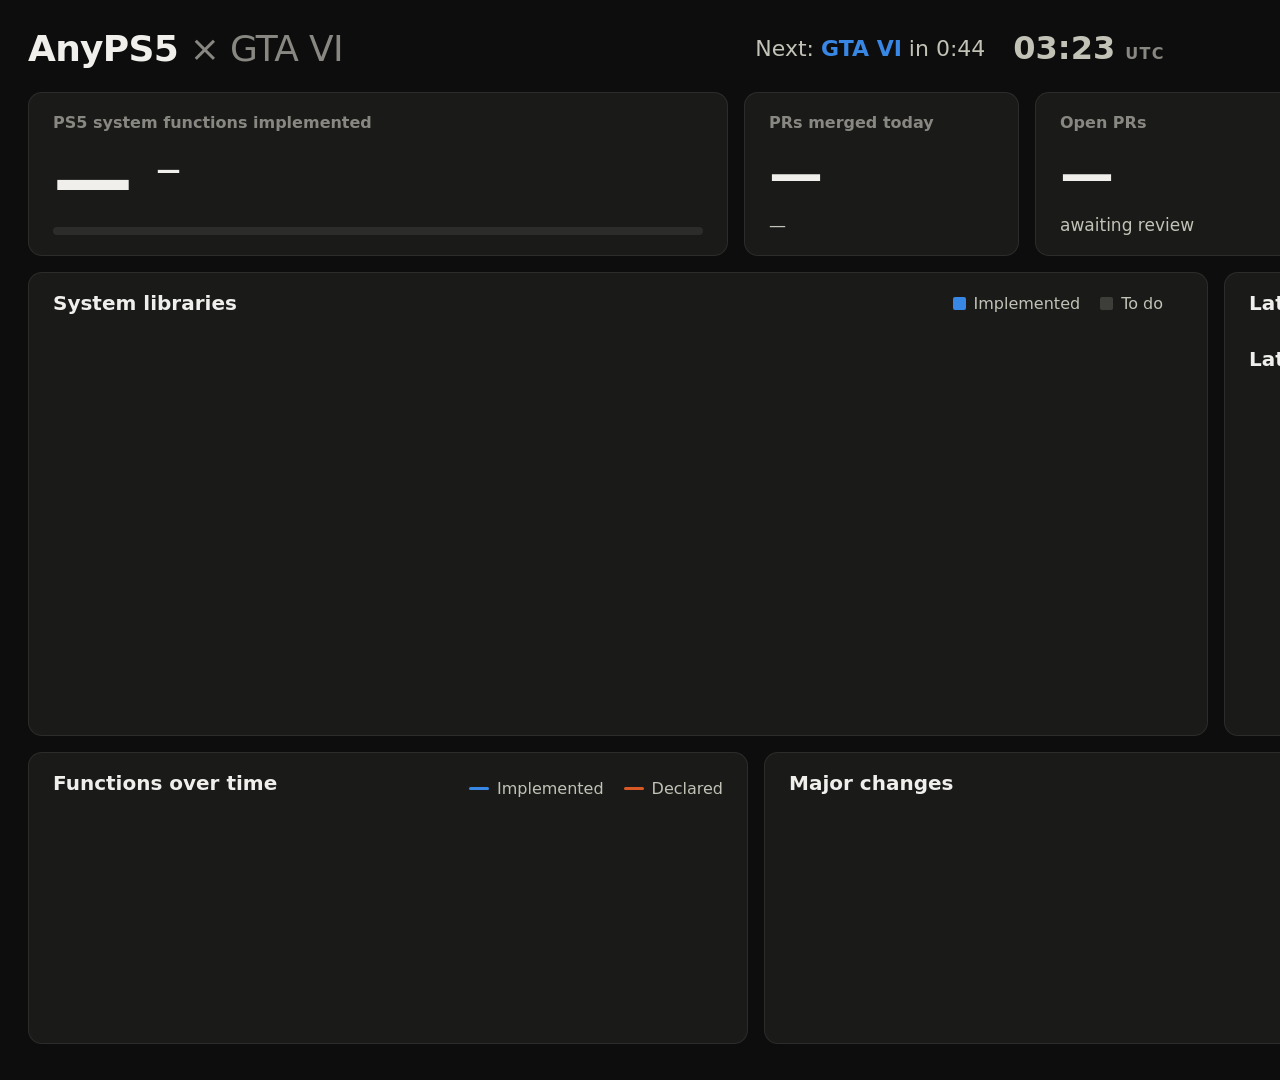
==== dashboard/public/index.html @ 97a4ae09 "feat: center the streams on GTA VI, out on PS5 and not dumped yet GTA VI needs PS5 firmware 14.23 an" ====
<!doctype html>
<html lang="en">
<head>
  <meta charset="utf-8">
  <meta name="viewport" content="width=1920, height=1080">
  <title>AnyPS5 × GTA VI</title>
  <link rel="stylesheet" href="styles.css">
</head>
<body>
  <main class="screen">
    <header class="top">
      <div class="top-left">
        <h1>AnyPS5 <span class="thin">× GTA VI</span></h1>
        <div class="likes" id="likes" hidden></div>
      </div>
      <div class="gta-chip" id="gta-chip" hidden></div>
      <div class="top-right">
        <div class="next-up" id="next-up"></div>
        <div class="clock"><span id="clock">--:--</span><span class="clock-zone">UTC</span></div>
      </div>
    </header>

    <div class="stage-area">
    <div class="scene dashboard active" id="scene-dashboard">
    <section class="kpis">
      <article class="tile hero">
        <div class="tile-label">PS5 system functions implemented</div>
        <div class="hero-row">
          <div class="hero-value" id="hero-done">—</div>
          <div class="hero-side">
            <div class="hero-count" id="hero-count">—</div>
            <div class="hero-delta" id="hero-delta">&nbsp;</div>
          </div>
        </div>
        <div class="meter"><div class="meter-fill" id="hero-meter"></div></div>
      </article>
      <article class="tile"><div class="tile-label">PRs merged today</div><div class="tile-value" id="kpi-merged24">—</div><div class="tile-note" id="kpi-merged7">—</div></article>
      <article class="tile"><div class="tile-label">Open PRs</div><div class="tile-value" id="kpi-open-prs">—</div><div class="tile-note">awaiting review</div></article>
      <article class="tile"><div class="tile-label">Games reaching gameplay</div><div class="tile-value" id="kpi-ingame">—</div><div class="tile-note" id="kpi-games-note">—</div></article>
      <article class="tile"><div class="tile-label">GitHub stars</div><div class="tile-value" id="kpi-stars">—</div><div class="tile-note" id="kpi-release">—</div></article>
    </section>

    <section class="main">
      <article class="panel">
        <header class="panel-head">
          <h2>System libraries</h2>
          <div class="map-legend">
            <span class="legend-item"><span class="cell done"></span>Implemented</span>
            <span class="legend-item"><span class="cell todo"></span>To do</span>
            <span class="panel-meta" id="map-meta"></span>
          </div>
        </header>
        <canvas id="map"></canvas>
      </article>

      <article class="panel">
        <header class="panel-head"><h2>Latest merged PRs</h2></header>
        <ol class="prs" id="prs"></ol>
        <header class="panel-head later"><h2>Latest opened PRs</h2></header>
        <ol class="prs" id="opened"></ol>
      </article>
    </section>

    <section class="bottom">
      <article class="panel">
        <header class="panel-head">
          <h2>Functions over time</h2>
          <div class="legend">
            <span class="legend-item"><span class="swatch blue"></span>Implemented</span>
            <span class="legend-item"><span class="swatch orange"></span>Declared</span>
          </div>
        </header>
        <svg id="chart" role="img" aria-label="Implemented and declared functions over time"></svg>
      </article>

      <article class="panel">
        <header class="panel-head"><h2>Major changes</h2></header>
        <ol class="events" id="events"></ol>
      </article>

      <article class="panel">
        <header class="panel-head"><h2>Furthest point reported</h2><span class="panel-meta" id="games-meta"></span></header>
        <div class="stages" id="stages"></div>
      </article>
    </section>
    </div>

    <section class="scene spotlight" id="scene-games"></section>
    <section class="scene" id="scene-contributors"></section>
    <section class="scene" id="scene-movers"></section>
    <section class="scene" id="scene-milestone"></section>
    <section class="scene" id="scene-gta6"></section>
    </div>
  </main>
  <div class="alerts" id="alerts"></div>
  <div class="takeover" id="takeover"></div>
  <script src="map.js"></script>
  <script src="labels.js"></script>
  <script src="app.js"></script>
</body>
</html>
---- dashboard/public/styles.css ----
:root {
  color-scheme: dark;
  --page: #0d0d0d;
  --surface: #1a1a19;
  --surface-2: #222220;
  --ink: #f0efec;
  --ink-2: #c3c2b7;
  --muted: #898781;
  --grid: #2c2c2a;
  --axis: #383835;
  --border: rgba(255, 255, 255, 0.08);
  --series-1: #3987e5;
  --series-2: #d95926;
  --series-3: #199e70;
  --series-4: #c98500;
  --series-5: #d55181;
  --series-7: #9085e9;
  --series-8: #e66767;
  --good: #0ca30c;
  --todo: #3d3d3a;
  --font: "Inter", system-ui, -apple-system, "Segoe UI", sans-serif;
}

* { box-sizing: border-box; }

html, body {
  margin: 0;
  width: 1920px;
  height: 1080px;
  overflow: hidden;
  background: var(--page);
  color: var(--ink);
  font-family: var(--font);
  -webkit-font-smoothing: antialiased;
}

/* The streamer's window is wider than the 1920x1080 page: overlays anchor to the page, not to the window. */
body { position: relative; }

h1, h2, ol { margin: 0; padding: 0; }
ol { list-style: none; }

.screen {
  display: grid;
  grid-template-rows: 56px 952px;
  gap: 16px;
  width: 1920px;
  height: 1080px;
  padding: 20px 28px;
}

/* Scenes: the header stays, the area below it fades from one scene to the next. */
.stage-area { position: relative; min-height: 0; overflow: hidden; }
/* Each scene is opaque and keeps its own layer: only the one coming in fades, over the one going out.
   A fade, because the software renderer draws about 20 frames a second here, and a slide visibly judders at that rate. */
.scene { position: absolute; inset: 0; background: var(--page); opacity: 0.001; will-change: opacity; pointer-events: none; }
.scene.active { opacity: 1; z-index: 1; }
.scene.entering { opacity: 1; z-index: 2; animation: scene-in 0.5s ease-in-out both; }
@keyframes scene-in { from { opacity: 0; } to { opacity: 1; } }
.dashboard { display: grid; grid-template-rows: 164px 464px 292px; gap: 16px; }
.scene-tag { font-size: 24px; font-weight: 700; letter-spacing: 0.08em; text-transform: uppercase; color: var(--series-1); }
.scene-title { font-size: 68px; font-weight: 800; letter-spacing: -0.02em; line-height: 1.05; margin: 8px 0 0; }
.scene-note { font-size: 26px; color: var(--muted); }
.scene-body { height: 100%; padding: 40px 48px; display: flex; flex-direction: column; gap: 28px; background: var(--surface); border: 1px solid var(--border); border-radius: 14px; overflow: hidden; }

/* Header */
.top { display: grid; grid-template-columns: 1fr auto 1fr; align-items: center; gap: 24px; }
.top-right { display: flex; align-items: center; justify-content: flex-end; gap: 28px; min-width: 0; }
.top-left { display: flex; align-items: center; gap: 24px; min-width: 0; }
.likes { display: flex; align-items: center; gap: 12px; font-size: 21px; font-weight: 700; white-space: nowrap; font-variant-numeric: tabular-nums; }
.likes[hidden] { display: none; }
.likes-bar { width: 110px; height: 10px; border-radius: 5px; background: var(--grid); overflow: hidden; }
.likes-bar > span { display: block; height: 100%; background: var(--series-8); }
.gta-chip { padding: 8px 20px; border-radius: 12px; background: #2e2410; box-shadow: inset 0 0 0 2px var(--series-4); font-size: 23px; color: var(--ink-2); white-space: nowrap; font-variant-numeric: tabular-nums; }
.gta-chip[hidden] { display: none; }
.gta-chip strong { color: var(--ink); font-weight: 800; }
.gta-chip .gta-chip-stage { color: var(--series-4); }
.next-up { font-size: 22px; color: var(--ink-2); white-space: nowrap; font-variant-numeric: tabular-nums; }
.next-up strong { color: var(--series-1); font-weight: 700; }
h1 { font-size: 36px; font-weight: 800; letter-spacing: -0.02em; }
h1 .thin { font-weight: 400; color: var(--muted); }
.clock { display: flex; align-items: baseline; gap: 10px; font-size: 32px; font-weight: 600; color: var(--ink-2); font-variant-numeric: tabular-nums; }
.clock-zone { font-size: 16px; font-weight: 600; color: var(--muted); letter-spacing: 0.08em; }

/* Key figures */
.kpis { display: grid; grid-template-columns: 700px repeat(4, 1fr); gap: 16px; }
.tile, .panel { background: var(--surface); border: 1px solid var(--border); border-radius: 14px; }
.tile { padding: 20px 24px; display: flex; flex-direction: column; justify-content: space-between; min-width: 0; }
.tile-label { font-size: 16px; font-weight: 600; color: var(--muted); white-space: nowrap; overflow: hidden; text-overflow: ellipsis; }
.tile-value { font-size: 54px; font-weight: 800; letter-spacing: -0.02em; line-height: 1; }
.tile-note { font-size: 17px; color: var(--ink-2); white-space: nowrap; overflow: hidden; text-overflow: ellipsis; }
.hero-row { display: flex; align-items: flex-end; gap: 26px; }
.hero-value { font-size: 80px; font-variant-numeric: tabular-nums; font-weight: 800; letter-spacing: -0.03em; line-height: 0.9; white-space: nowrap; }
.hero-side { padding-bottom: 4px; min-width: 0; }
.hero-count { font-size: 24px; font-weight: 600; white-space: nowrap; }
.hero-delta { font-size: 19px; color: var(--ink-2); margin-top: 6px; white-space: nowrap; }
.up { color: var(--good); font-weight: 700; }
.meter { height: 8px; border-radius: 4px; background: var(--grid); overflow: hidden; }
.meter-fill { height: 100%; width: 0; border-radius: 4px; background: var(--series-1); }

/* Panels */
.main { display: grid; grid-template-columns: 1180px 1fr; gap: 16px; min-height: 0; }
.bottom { display: grid; grid-template-columns: 720px 1fr 470px; gap: 16px; min-height: 0; }
.panel { padding: 18px 24px 20px; display: flex; flex-direction: column; min-width: 0; min-height: 0; overflow: hidden; }
.panel-head { display: flex; align-items: baseline; justify-content: space-between; gap: 16px; margin-bottom: 14px; }
h2 { font-size: 20px; font-weight: 700; white-space: nowrap; }
.panel-meta { font-size: 16px; color: var(--muted); white-space: nowrap; }

/* Chart */
.legend { display: flex; gap: 20px; font-size: 16px; color: var(--ink-2); }
.legend-item { display: inline-flex; align-items: center; gap: 8px; white-space: nowrap; }
.swatch { width: 20px; height: 3px; border-radius: 2px; }
.swatch.blue { background: var(--series-1); }
.swatch.orange { background: var(--series-2); }
.marker-swatch { width: 11px; height: 11px; border-radius: 50%; background: var(--series-2); box-shadow: 0 0 0 2px var(--surface); }
#chart { width: 100%; flex: 1; min-height: 0; }
#chart .grid { stroke: var(--grid); stroke-width: 1; }
#chart .axis { stroke: var(--axis); stroke-width: 1; }
#chart .tick { fill: var(--muted); font-size: 15px; font-family: var(--font); }
#chart .line { fill: none; stroke-width: 2.5; stroke-linejoin: round; stroke-linecap: round; }
#chart .area { opacity: 0.12; }
#chart .end-label { fill: var(--ink); font-size: 18px; font-weight: 700; font-family: var(--font); }
#chart .end-note { fill: var(--ink-2); font-size: 15px; font-family: var(--font); }
#chart .discovery { fill: var(--series-2); stroke: var(--surface); stroke-width: 2; }

/* PRs */
.prs { display: flex; flex-direction: column; gap: 8px; }
.panel-head.later { margin-top: 18px; }
.pr { display: grid; grid-template-columns: 40px 1fr auto; align-items: center; gap: 14px; height: 46px; }
.avatar { width: 40px; height: 40px; border-radius: 50%; background: var(--surface-2); object-fit: cover; }
.pr-text { min-width: 0; }
.pr-title { font-size: 19px; font-weight: 600; white-space: nowrap; overflow: hidden; text-overflow: ellipsis; }
.pr-meta { font-size: 16px; color: var(--muted); white-space: nowrap; overflow: hidden; text-overflow: ellipsis; }
.pill { font-size: 16px; font-weight: 700; padding: 5px 12px; border-radius: 999px; background: var(--surface-2); color: var(--good); white-space: nowrap; }
.pill.declared { color: var(--ink-2); }
.pr.fresh { animation: fresh 3s ease-out; }
@keyframes fresh { from { background: rgba(57, 135, 229, 0.16); } to { background: transparent; } }

/* Events */
.events { display: flex; flex-direction: column; gap: 12px; }
.event { display: grid; grid-template-columns: 14px 1fr auto; align-items: center; gap: 14px; height: 30px; }
.event-dot { width: 11px; height: 11px; border-radius: 50%; }
.event-title { font-size: 18px; white-space: nowrap; overflow: hidden; text-overflow: ellipsis; }
.event-date { font-size: 16px; color: var(--muted); white-space: nowrap; }
.empty { color: var(--muted); font-size: 17px; }

/* Games */
.stages { display: flex; flex-direction: column; gap: 5px; }
.stage { display: grid; grid-template-columns: 196px 1fr 44px; align-items: center; gap: 12px; height: 34px; font-size: 17px; }
.stage .label { color: var(--ink-2); white-space: nowrap; }
.stage .count { text-align: right; font-variant-numeric: tabular-nums; font-weight: 700; }
.bar { height: 9px; border-radius: 5px; background: var(--grid); overflow: hidden; }
.bar > span { display: block; height: 100%; border-radius: 5px; background: var(--series-1); }

/* Library map */
.map-legend { display: flex; align-items: center; gap: 20px; font-size: 16px; color: var(--ink-2); }
.cell { width: 13px; height: 13px; border-radius: 2px; }
.cell.done { background: var(--series-1); }
.cell.todo { background: var(--todo); }
#map { width: 100%; flex: 1; min-height: 0; display: block; }

/* Game spotlight */
.spotlight-main { display: grid; grid-template-columns: 1200px 1fr; gap: 48px; flex: 1; min-height: 0; }
.cover { position: relative; width: 1200px; height: 675px; border-radius: 12px; overflow: hidden; background: var(--surface-2); }
.cover img { position: relative; width: 100%; height: 100%; object-fit: cover; display: block; }
.cover-name { position: absolute; inset: 0; display: flex; align-items: center; justify-content: center; padding: 48px; text-align: center; font-size: 64px; font-weight: 800; color: var(--muted); }
.spotlight-text { display: flex; flex-direction: column; gap: 22px; min-width: 0; }
.spotlight-text .scene-title { font-size: 50px; display: -webkit-box; -webkit-line-clamp: 3; -webkit-box-orient: vertical; overflow: hidden; }
.track { display: flex; flex-direction: column; gap: 10px; margin-top: 6px; }
.track-step { display: grid; grid-template-columns: 22px 1fr; align-items: center; gap: 16px; font-size: 25px; color: var(--muted); }
.track-step::before { content: ""; width: 18px; height: 18px; border-radius: 50%; background: var(--todo); }
.track-step.passed { color: var(--ink-2); }
.track-step.passed::before { background: var(--series-1); }
.track-step.current { color: var(--ink); font-weight: 800; font-size: 28px; }
.track-step.current::before { background: var(--good); box-shadow: 0 0 0 5px rgba(12, 163, 12, 0.25); }
.spotlight-meta { font-size: 25px; color: var(--ink-2); }
.chat-hint { margin-top: auto; padding: 14px 18px; border-radius: 12px; background: var(--surface-2); font-size: 24px; color: var(--ink-2); }
.chat-hint strong { color: var(--ink); }
.spotlight-others { display: grid; grid-template-columns: repeat(4, 1fr); gap: 20px; }
.other { min-width: 0; padding-top: 14px; border-top: 2px solid var(--grid); }
.other-name { font-size: 25px; font-weight: 700; white-space: nowrap; overflow: hidden; text-overflow: ellipsis; }
.other-stage { font-size: 21px; color: var(--muted); margin-top: 4px; }

/* Contributors */
.authors { display: grid; grid-template-columns: repeat(4, 1fr); gap: 36px 28px; flex: 1; align-content: center; }
.author { display: flex; align-items: center; gap: 22px; min-width: 0; }
.author img { width: 110px; height: 110px; border-radius: 50%; background: var(--surface-2); object-fit: cover; }
.author-text { min-width: 0; }
.author-name { font-size: 31px; font-weight: 700; white-space: nowrap; overflow: hidden; text-overflow: ellipsis; }
.author-count { font-size: 27px; color: var(--good); font-weight: 700; margin-top: 4px; }

/* Biggest movers */
.movers { display: flex; flex-direction: column; gap: 26px; flex: 1; justify-content: center; }
.mover { display: grid; grid-template-columns: 620px 1fr 180px; align-items: center; gap: 32px; }
.mover-name { font-size: 37px; font-weight: 700; white-space: nowrap; overflow: hidden; text-overflow: ellipsis; }
.mover-lib { font-size: 21px; color: var(--muted); }
.mover-bar { height: 28px; border-radius: 8px; background: var(--todo); overflow: hidden; }
.mover-bar > span { display: block; height: 100%; background: var(--series-1); }
.mover-gain { font-size: 42px; font-weight: 800; color: var(--good); text-align: right; }

/* Next milestone */
.goal-number { font-size: 210px; font-weight: 800; letter-spacing: -0.04em; line-height: 0.95; }
.goal-row { display: grid; grid-template-columns: 1fr 660px; gap: 64px; flex: 1; min-height: 0; align-items: center; }
.goal-left { display: flex; flex-direction: column; gap: 26px; min-width: 0; }
.goal-left-text { font-size: 42px; font-weight: 700; }
.goal-left-text span { color: var(--good); }
.goal-meter { height: 30px; border-radius: 10px; background: var(--todo); overflow: hidden; }
.goal-meter > span { display: block; height: 100%; background: var(--series-1); }

/* GTA VI scene */
.gta6-scene { display: grid; grid-template-columns: 1fr 560px; gap: 56px; padding: 48px 56px; }
.gta6-main { display: flex; flex-direction: column; justify-content: center; gap: 40px; min-width: 0; }
.gta6-main .scene-title { font-size: 72px; color: var(--series-4); }
.gta6-firmware { display: flex; align-items: flex-end; gap: 48px; }
.gta6-fw { font-size: 160px; font-weight: 800; letter-spacing: -0.04em; line-height: 0.9; font-variant-numeric: tabular-nums; }
.gta6-firmware .jailbreak .gta6-fw { color: var(--series-8); }
.gta6-fw-label { margin-top: 10px; font-size: 28px; font-weight: 600; color: var(--ink-2); }
.gta6-vs { padding-bottom: 58px; font-size: 40px; font-weight: 700; color: var(--muted); }
.gta6-steps { display: grid; grid-template-columns: repeat(3, 1fr); gap: 18px; }
.gta6-step { display: flex; align-items: center; gap: 16px; padding: 20px 24px; border-radius: 14px; background: var(--surface-2); font-size: 30px; font-weight: 700; color: var(--muted); white-space: nowrap; }
.gta6-step::before { content: ""; flex: none; width: 22px; height: 22px; border-radius: 50%; background: var(--todo); }
.gta6-step.passed { color: var(--ink-2); }
.gta6-step.passed::before { background: var(--good); }
.gta6-step.current { color: var(--ink); background: #2e2410; box-shadow: inset 0 0 0 3px var(--series-4); }
.gta6-step.current::before { background: var(--series-4); }
.gta6-main .scene-note { font-size: 30px; line-height: 1.35; color: var(--ink-2); }
.gta6-main .chat-hint { margin-top: 0; align-self: flex-start; font-size: 28px; }
.gta6-side { display: flex; flex-direction: column; justify-content: center; gap: 22px; min-width: 0; }
.gta6-since-box { padding: 26px 30px; border-radius: 14px; background: var(--surface-2); margin-bottom: 18px; }
.gta6-since { margin-top: 8px; font-size: 76px; font-weight: 800; letter-spacing: -0.02em; line-height: 1; font-variant-numeric: tabular-nums; }
.gta6-side-title { font-size: 24px; font-weight: 700; letter-spacing: 0.06em; text-transform: uppercase; color: var(--muted); }
.gta6-games { display: flex; flex-direction: column; gap: 14px; }
.gta6-games li { display: grid; grid-template-columns: 1fr auto; align-items: baseline; gap: 18px; padding-bottom: 14px; border-bottom: 1px solid var(--grid); }
.gta6-games li:last-child { border-bottom: 0; }
.gta6-game-name { font-size: 28px; font-weight: 700; white-space: nowrap; overflow: hidden; text-overflow: ellipsis; }
.gta6-game-stage { font-size: 25px; font-weight: 700; color: var(--series-4); white-space: nowrap; }
.gta6-game-stage.good { color: var(--good); }
.gains-title { font-size: 25px; color: var(--ink-2); font-weight: 600; margin-bottom: 18px; }
.gains { display: flex; align-items: flex-end; gap: 10px; height: 340px; }
.gain { flex: 1; min-width: 0; display: flex; flex-direction: column; justify-content: flex-end; align-items: center; gap: 8px; height: 100%; }
.gain-bar { width: 100%; min-height: 4px; border-radius: 6px 6px 0 0; background: var(--series-1); }
.gain-value { font-size: 19px; font-weight: 700; }
.gain-date { font-size: 16px; color: var(--muted); white-space: nowrap; }

/* Alerts */
.alerts { position: absolute; right: 28px; bottom: 24px; width: 760px; z-index: 5; }
.alert { display: grid; grid-template-columns: 76px 1fr auto; align-items: center; gap: 20px; padding: 18px 22px; background: #10233a; border: 2px solid var(--series-1); border-radius: 14px; box-shadow: 0 16px 48px rgba(0, 0, 0, 0.65); animation: alert-in 0.45s cubic-bezier(0.2, 0.9, 0.3, 1.1), alert-out 0.4s ease-in 8.6s forwards; }
.alert.game { background: #122c1a; border-color: var(--good); }
.alert.cta { background: #351518; border-color: var(--series-8); }
.alert.answer { grid-template-columns: auto 1fr auto; background: #1d1b3a; border-color: var(--series-7); }
.alert.answer img { width: 136px; height: 76px; border-radius: 10px; }
.alert.discord { grid-template-columns: auto 1fr; background: #23274f; border-color: #5865f2; }
.alert.discord img { width: 160px; height: 160px; padding: 0; border-radius: 10px; background: #fff; object-fit: contain; image-rendering: pixelated; }
.alert-bar { height: 10px; margin-top: 9px; border-radius: 5px; background: rgba(255, 255, 255, 0.16); overflow: hidden; }
.alert-bar > span { display: block; height: 100%; background: var(--series-7); }
.alert img, .alert-icon { width: 76px; height: 76px; border-radius: 50%; object-fit: cover; background: var(--surface-2); }
.alert-icon { display: flex; align-items: center; justify-content: center; font-size: 38px; }
.alert-kicker { font-size: 18px; font-weight: 700; letter-spacing: 0.06em; text-transform: uppercase; color: var(--ink-2); }
.alert-title { font-size: 27px; font-weight: 700; white-space: nowrap; overflow: hidden; text-overflow: ellipsis; margin-top: 3px; }
.alert-meta { font-size: 20px; color: var(--ink-2); white-space: nowrap; overflow: hidden; text-overflow: ellipsis; margin-top: 2px; }
.alert-text { min-width: 0; }
.alert .pill { font-size: 23px; }
@keyframes alert-in { from { transform: translateX(110%); } to { transform: translateX(0); } }
@keyframes alert-out { to { transform: translateX(110%); } }

/* Milestone celebration */
.takeover { position: absolute; inset: 0; z-index: 10; display: none; align-items: center; justify-content: center; text-align: center; background: #081220; overflow: hidden; }
.takeover.show { display: flex; }
.takeover-kicker { font-size: 44px; font-weight: 700; letter-spacing: 0.1em; text-transform: uppercase; color: var(--series-1); }
.takeover-value { font-size: 300px; font-weight: 800; letter-spacing: -0.04em; line-height: 1; animation: pop 0.7s cubic-bezier(0.2, 1.4, 0.4, 1); }
.takeover-note { font-size: 46px; color: var(--ink-2); margin-top: 18px; }
.takeover-text { position: relative; max-width: 1700px; }
@keyframes pop { from { transform: scale(0.6); opacity: 0; } to { transform: scale(1); opacity: 1; } }
.confetti { position: absolute; top: -40px; width: 16px; height: 28px; border-radius: 3px; animation: fall linear infinite; }
@keyframes fall { to { transform: translateY(1160px) rotate(540deg); } }
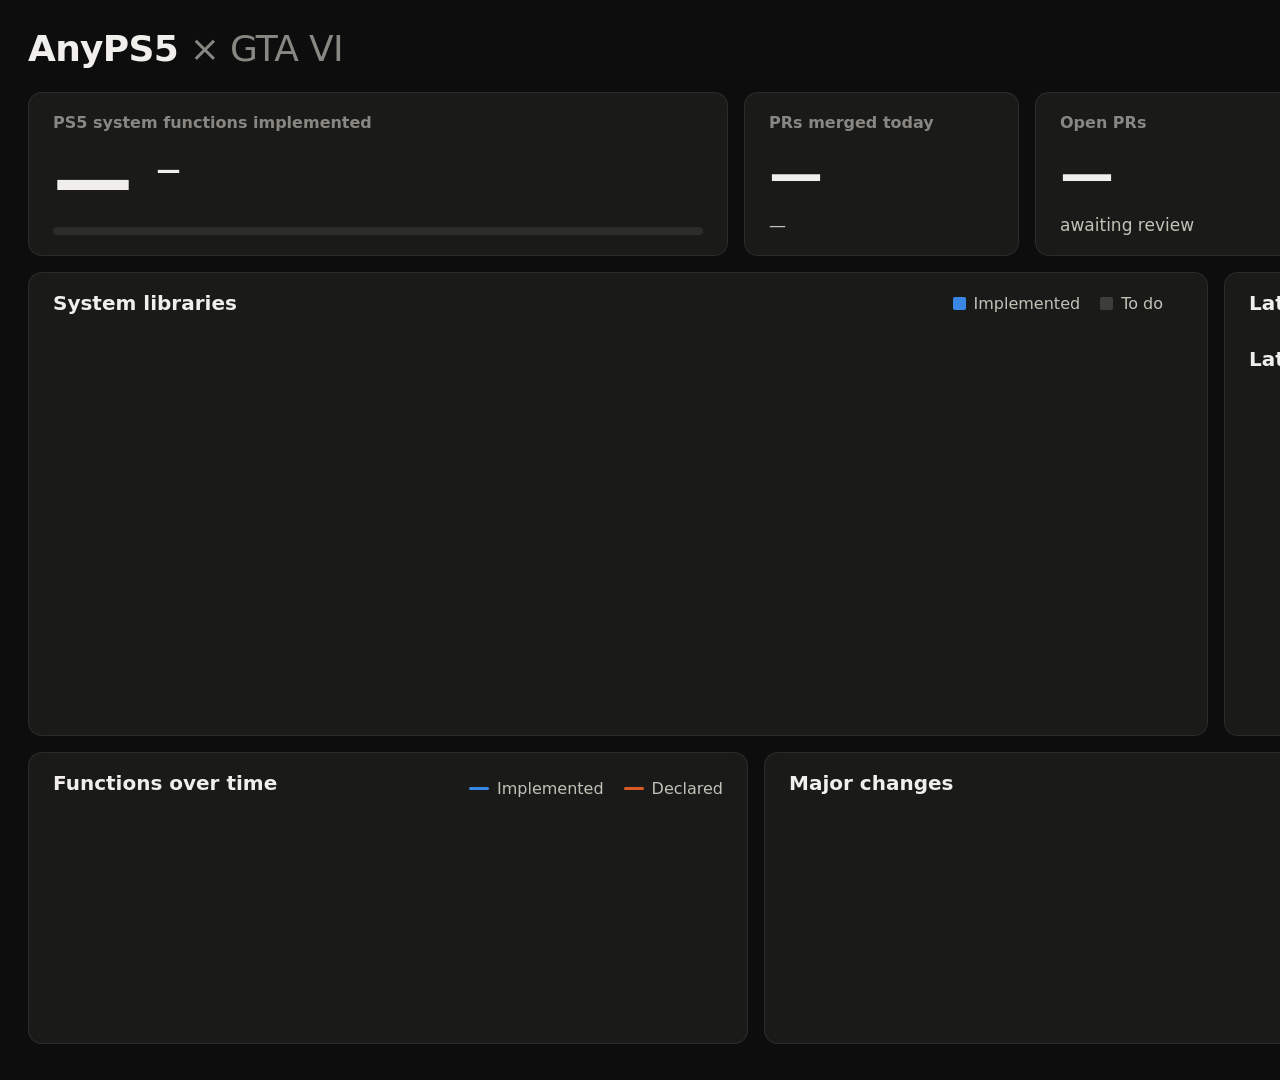
==== commit 95ace664: "feat(dashboard): a GTA V fps scene in place of the top contributors AnyKyty's measured frame rates i" ====
--- a/dashboard/public/index.html
+++ b/dashboard/public/index.html
@@ -87,6 +87,7 @@
 
     <section class="scene spotlight" id="scene-games"></section>
     <section class="scene" id="scene-contributors"></section>
+    <section class="scene" id="scene-perf"></section>
     <section class="scene" id="scene-movers"></section>
     <section class="scene" id="scene-milestone"></section>
     <section class="scene" id="scene-gta6"></section>
--- a/dashboard/public/styles.css
+++ b/dashboard/public/styles.css
@@ -64,20 +64,21 @@
 .scene-body { height: 100%; padding: 40px 48px; display: flex; flex-direction: column; gap: 28px; background: var(--surface); border: 1px solid var(--border); border-radius: 14px; overflow: hidden; }
 
 /* Header */
-.top { display: grid; grid-template-columns: 1fr auto 1fr; align-items: center; gap: 24px; }
+/* The title and the clock keep their width; the GTA VI chip takes what is left, and shortens before anything wraps. */
+.top { display: grid; grid-template-columns: auto minmax(0, 1fr) auto; align-items: center; gap: 24px; }
 .top-right { display: flex; align-items: center; justify-content: flex-end; gap: 28px; min-width: 0; }
 .top-left { display: flex; align-items: center; gap: 24px; min-width: 0; }
 .likes { display: flex; align-items: center; gap: 12px; font-size: 21px; font-weight: 700; white-space: nowrap; font-variant-numeric: tabular-nums; }
 .likes[hidden] { display: none; }
 .likes-bar { width: 110px; height: 10px; border-radius: 5px; background: var(--grid); overflow: hidden; }
 .likes-bar > span { display: block; height: 100%; background: var(--series-8); }
-.gta-chip { padding: 8px 20px; border-radius: 12px; background: #2e2410; box-shadow: inset 0 0 0 2px var(--series-4); font-size: 23px; color: var(--ink-2); white-space: nowrap; font-variant-numeric: tabular-nums; }
+.gta-chip { justify-self: center; max-width: 100%; overflow: hidden; text-overflow: ellipsis; padding: 8px 20px; border-radius: 12px; background: #2e2410; box-shadow: inset 0 0 0 2px var(--series-4); font-size: 23px; color: var(--ink-2); white-space: nowrap; font-variant-numeric: tabular-nums; }
 .gta-chip[hidden] { display: none; }
 .gta-chip strong { color: var(--ink); font-weight: 800; }
 .gta-chip .gta-chip-stage { color: var(--series-4); }
 .next-up { font-size: 22px; color: var(--ink-2); white-space: nowrap; font-variant-numeric: tabular-nums; }
 .next-up strong { color: var(--series-1); font-weight: 700; }
-h1 { font-size: 36px; font-weight: 800; letter-spacing: -0.02em; }
+h1 { font-size: 36px; font-weight: 800; letter-spacing: -0.02em; white-space: nowrap; }
 h1 .thin { font-weight: 400; color: var(--muted); }
 .clock { display: flex; align-items: baseline; gap: 10px; font-size: 32px; font-weight: 600; color: var(--ink-2); font-variant-numeric: tabular-nums; }
 .clock-zone { font-size: 16px; font-weight: 600; color: var(--muted); letter-spacing: 0.08em; }
@@ -206,6 +207,47 @@
 .goal-left-text span { color: var(--good); }
 .goal-meter { height: 30px; border-radius: 10px; background: var(--todo); overflow: hidden; }
 .goal-meter > span { display: block; height: 100%; background: var(--series-1); }
+
+/* Measured fps scene (perf.json) */
+.perf-scene { gap: 22px; padding: 34px 48px 30px; }
+.perf-head { display: flex; align-items: flex-end; justify-content: space-between; gap: 32px; }
+.perf-scene .scene-title { font-size: 54px; }
+.perf-setup { margin-top: 8px; font-size: 24px; color: var(--muted); }
+.perf-legend { display: flex; gap: 26px; padding-bottom: 6px; white-space: nowrap; }
+.perf-key { display: flex; align-items: center; gap: 10px; font-size: 22px; color: var(--ink-2); }
+.perf-swatch { width: 22px; height: 22px; border-radius: 6px; }
+.perf-panels { display: grid; column-gap: 56px; flex: 1; min-height: 0; }
+.perf-panel { display: grid; grid-template-rows: auto 1fr auto; gap: 14px; min-height: 0; }
+.perf-panel-head { display: flex; align-items: baseline; gap: 16px; padding-left: 46px; }
+.perf-panel-head h3 { margin: 0; font-size: 32px; font-weight: 800; }
+.perf-gain { padding: 4px 14px; border-radius: 999px; background: rgba(12, 163, 12, 0.16); color: var(--good); font-size: 24px; font-weight: 800; font-variant-numeric: tabular-nums; }
+.perf-gain.test { background: rgba(57, 135, 229, 0.16); color: var(--series-1); }
+.perf-plot { position: relative; margin: 46px 0 0 46px; border-bottom: 2px solid var(--axis); }
+.perf-tick { position: absolute; left: 0; right: 0; height: 0; border-top: 1px solid var(--grid); }
+.perf-tick:first-child { border-top: 0; }
+.perf-tick span { position: absolute; right: calc(100% + 12px); top: -12px; font-size: 19px; color: var(--muted); font-variant-numeric: tabular-nums; }
+.perf-target { position: absolute; left: 0; right: 0; height: 0; border-top: 2px dashed var(--series-4); z-index: 3; pointer-events: none; }
+.perf-target span { position: absolute; left: 8px; bottom: 4px; font-size: 19px; font-weight: 700; color: var(--series-4); }
+.perf-bars { position: absolute; inset: 0; display: flex; }
+.perf-col { position: relative; flex: 1; z-index: 2; }
+.perf-bar { position: absolute; bottom: 0; left: 20%; right: 20%; border-radius: 10px 10px 0 0; transform-origin: bottom; }
+.perf-bar.start, .perf-swatch.start { background: #6f6d68; }
+.perf-bar.shipped, .perf-swatch.shipped { background: var(--series-1); }
+.perf-bar.test, .perf-swatch.test { background: rgba(57, 135, 229, 0.18); border: 3px dashed var(--series-1); border-bottom: 0; }
+.perf-value { position: absolute; left: 0; right: 0; z-index: 4; margin-bottom: 8px; text-align: center; font-size: 40px; font-weight: 800; letter-spacing: -0.02em; font-variant-numeric: tabular-nums; }
+.perf-value span { padding: 0 10px; border-radius: 8px; background: var(--surface); }
+/* The scene is filled seconds before it shows: the bars grow once it comes in, not while it is still hidden. */
+.scene.entering .perf-bar, .scene.active .perf-bar { animation: perf-grow 0.9s cubic-bezier(0.2, 0.7, 0.2, 1) both; }
+.scene.entering .perf-value, .scene.active .perf-value { animation: perf-fade 0.4s ease-out both; }
+@keyframes perf-grow { from { transform: scaleY(0); } to { transform: scaleY(1); } }
+@keyframes perf-fade { from { opacity: 0; } to { opacity: 1; } }
+.perf-labels { display: flex; margin-left: 46px; }
+.perf-label { flex: 1; display: flex; flex-direction: column; align-items: center; gap: 2px; padding: 0 6px; text-align: center; line-height: 1.2; text-wrap: balance; }
+.perf-label strong { font-size: 21px; font-weight: 700; color: var(--ink); }
+.perf-label span { font-size: 18px; color: var(--muted); }
+.perf-label em { font-style: normal; font-size: 17px; font-weight: 700; color: var(--series-1); }
+.perf-notes { margin: 0; padding: 16px 0 0; list-style: none; border-top: 1px solid var(--grid); display: flex; flex-direction: column; gap: 6px; }
+.perf-notes li { font-size: 20px; line-height: 1.35; color: var(--ink-2); }
 
 /* GTA VI scene */
 .gta6-scene { display: grid; grid-template-columns: 1fr 560px; gap: 56px; padding: 48px 56px; }
